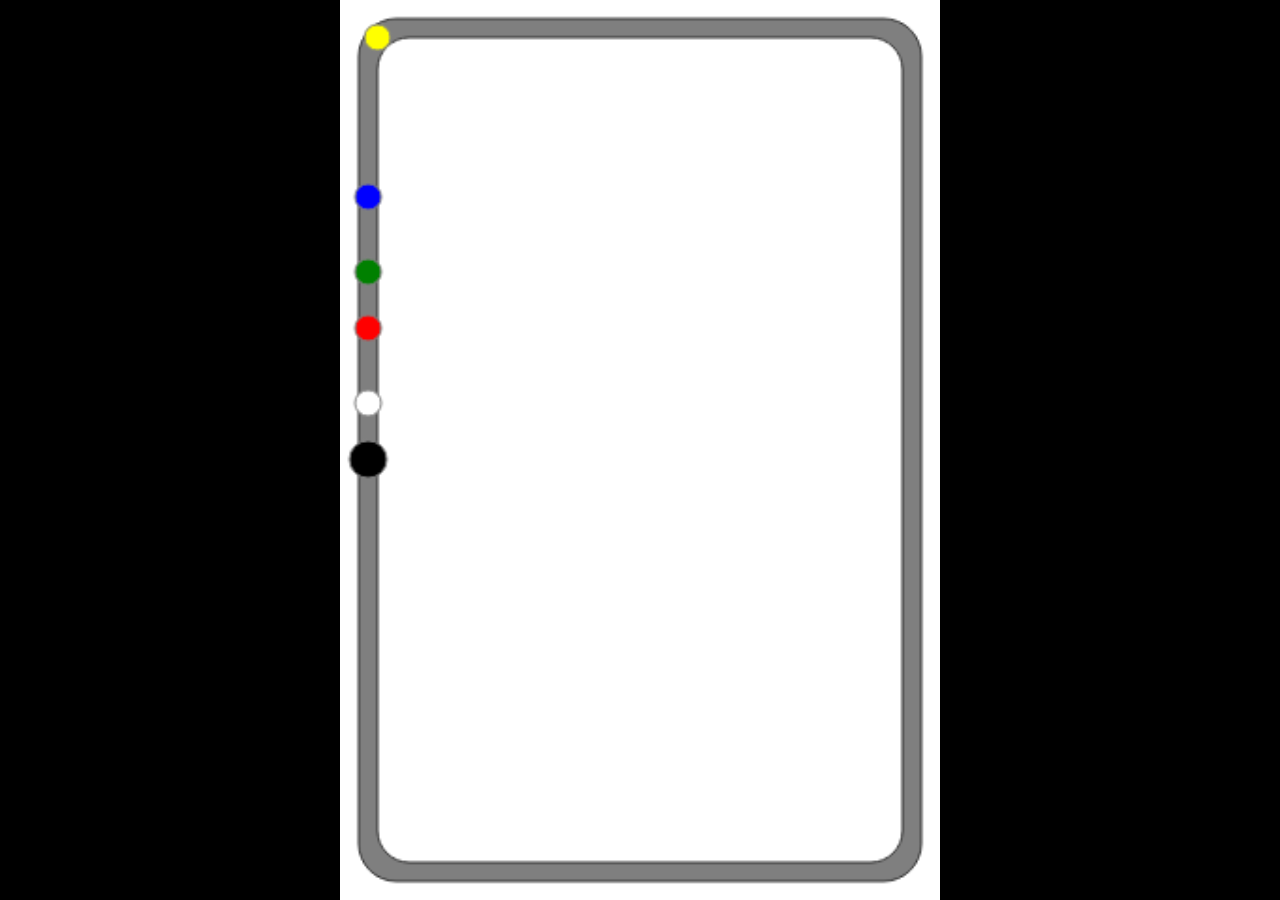
==== pc app tests/index.html @ 207f2846 "first draft of border" ====
<!DOCTYPE html>
<html lang="en">
<head>
	<title>Prime Colours</title>
	<meta charset="UTF-8">

	<meta name="viewport" content="width=device-width, 
	    user-scalable=no, initial-scale=1, maximum-scale=1, user-scalable=0" />
	<meta name="apple-mobile-web-app-capable" content="yes" />
	<meta name="apple-mobile-web-app-status-bar-style" content="black-translucent" />
	<link rel="stylesheet" href="css/styles.css"></link>

</head>
<body>


<canvas> </canvas>
<script src="js/script.js"></script>
</body>
</html>
---- pc app tests/css/styles.css ----
body { 
	margin: 0; 
	padding: 0; 
	background: #000;
}
canvas { 
	display: block; 
	margin: 0 auto; 
	background: #fff; 
}
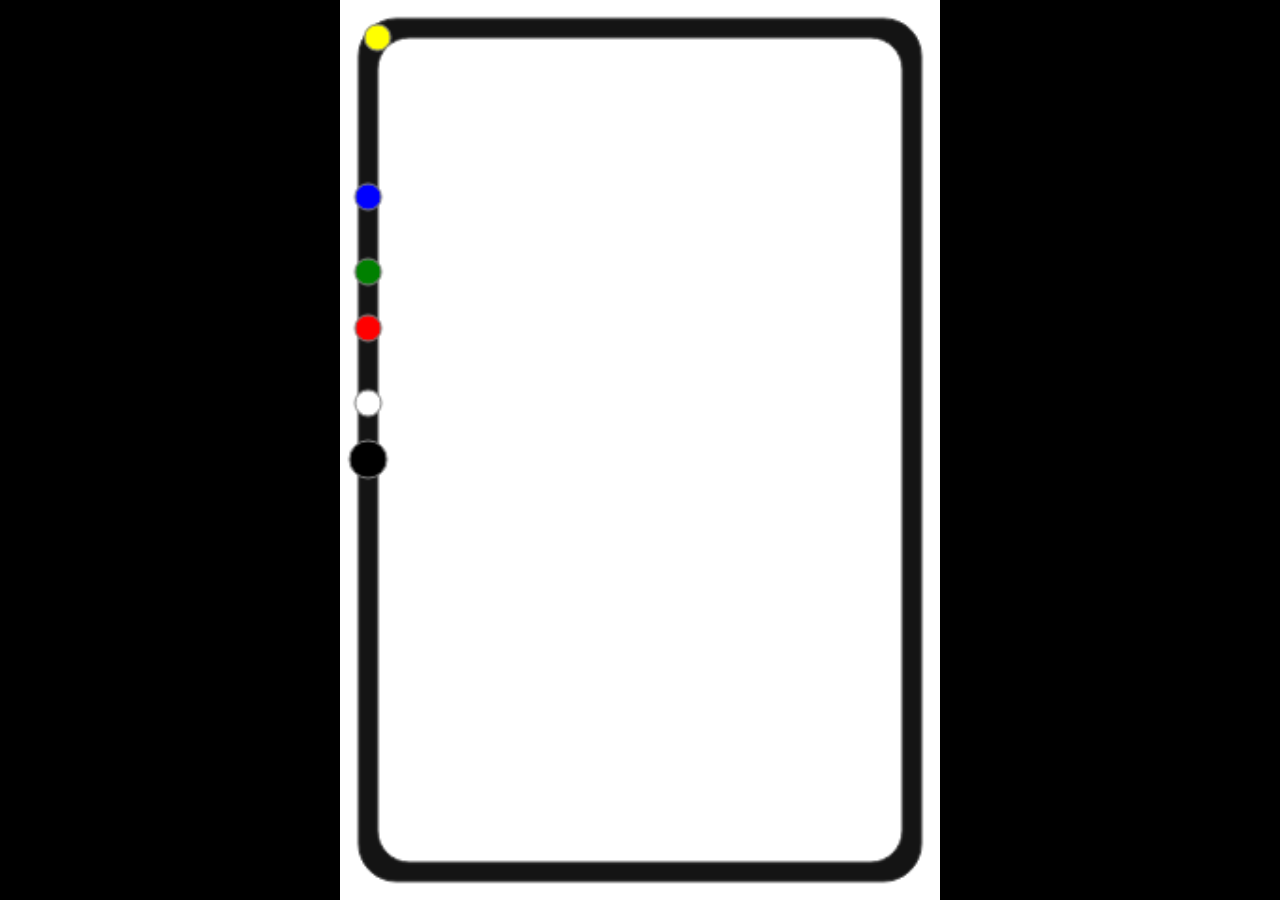
==== commit dae3e4ba: "logo icon added" ====
--- a/pc app tests/index.html
+++ b/pc app tests/index.html
@@ -3,7 +3,7 @@
 <head>
 	<title>Prime Colours</title>
 	<meta charset="UTF-8">
-
+	<link rel="icon" href="images/icon.png">
 	<meta name="viewport" content="width=device-width, 
 	    user-scalable=no, initial-scale=1, maximum-scale=1, user-scalable=0" />
 	<meta name="apple-mobile-web-app-capable" content="yes" />
